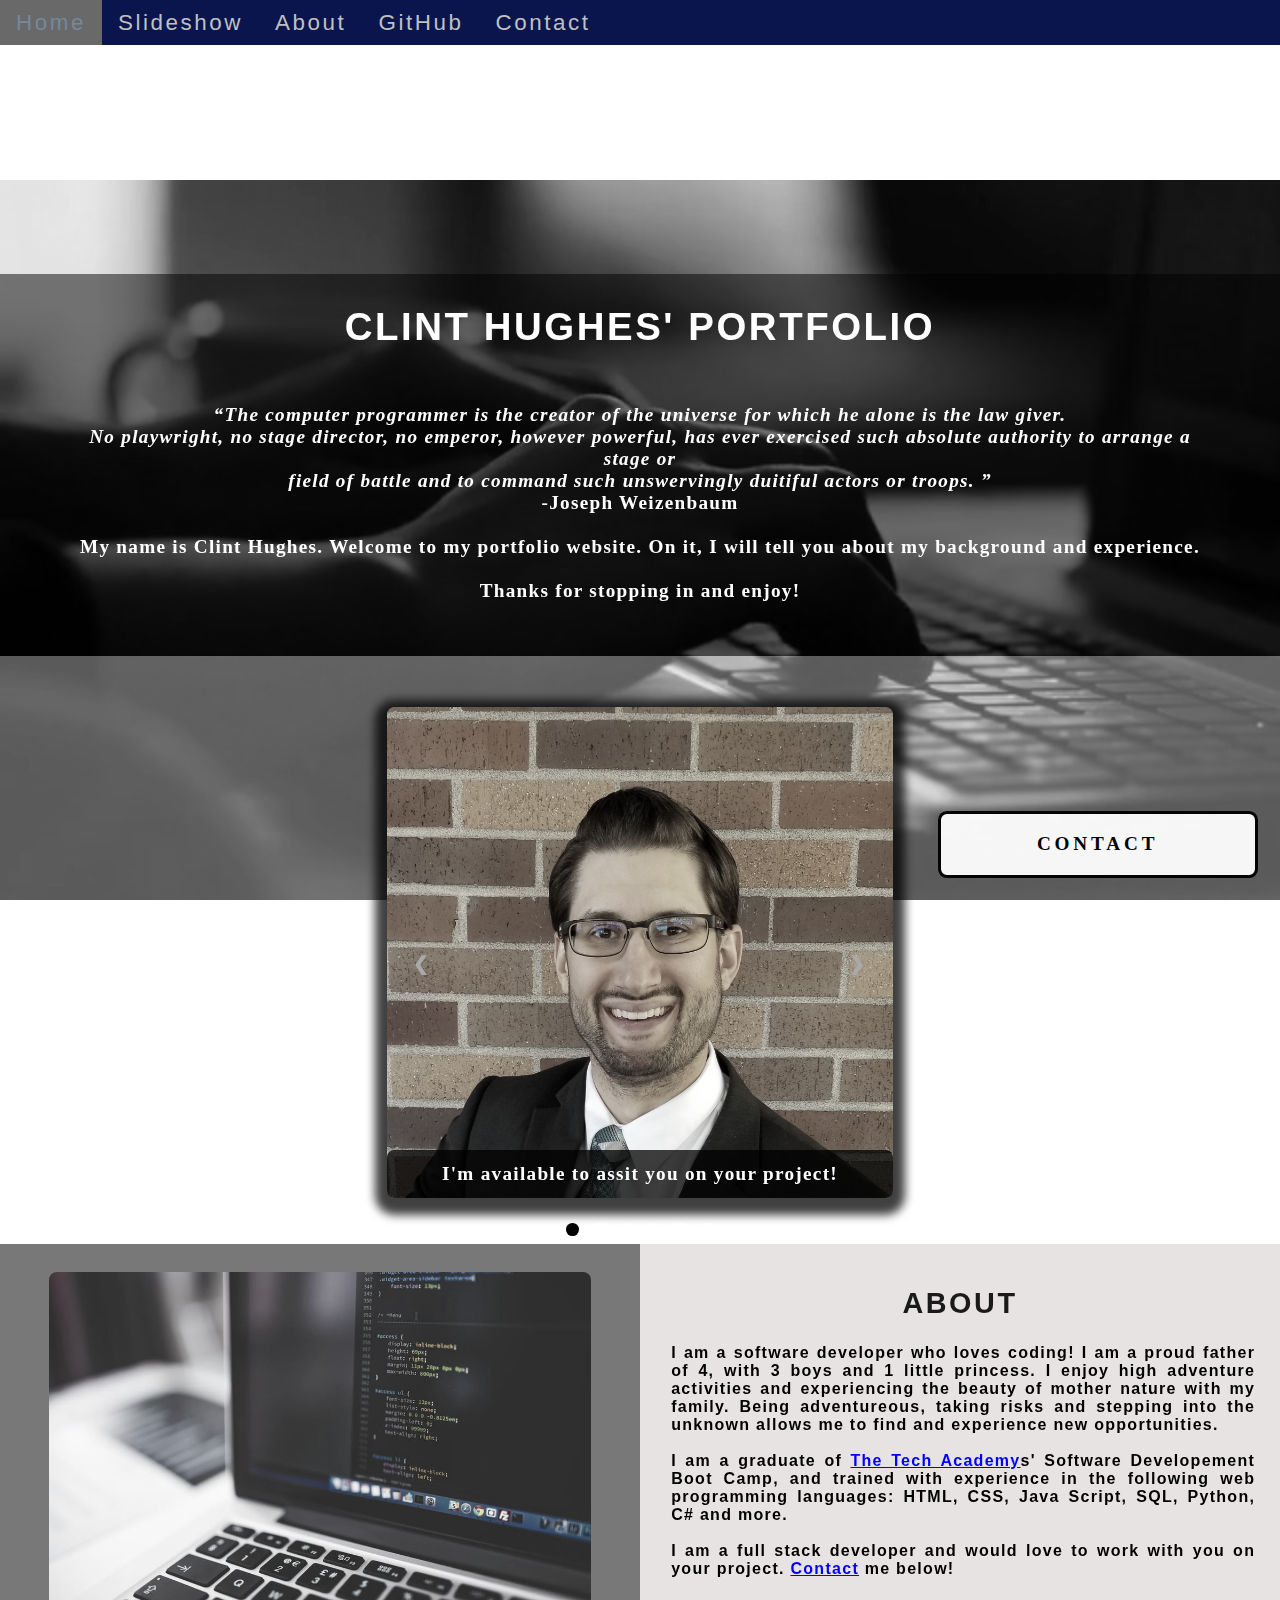
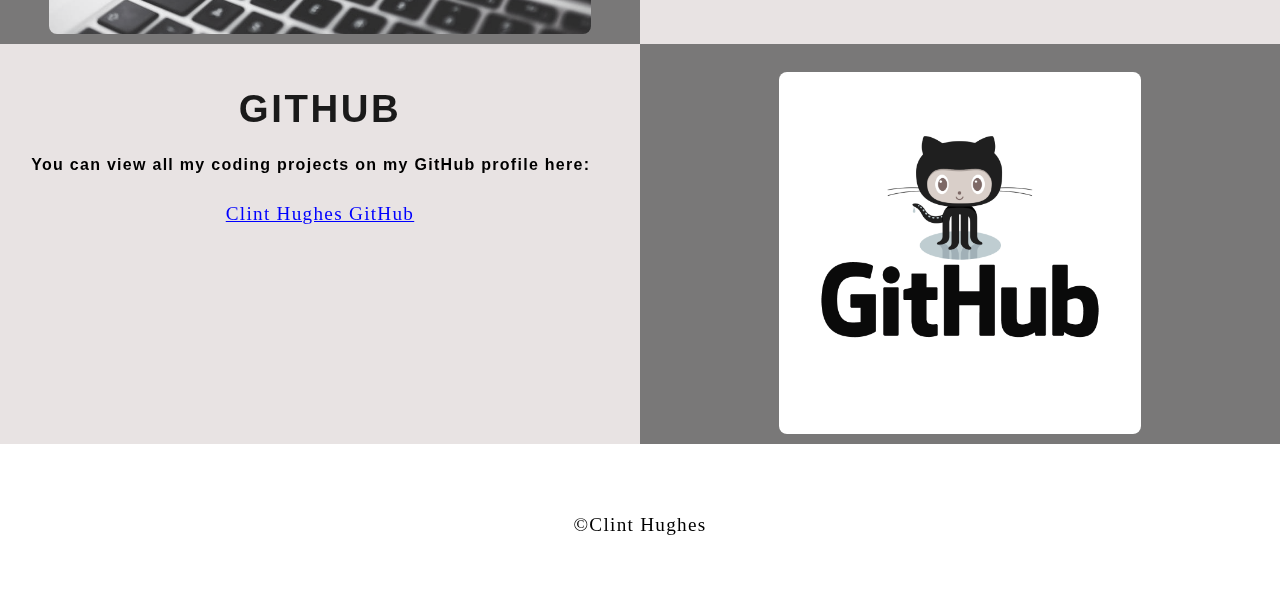
==== index.html @ 6fe8bfc9 "update website" ====
<!DOCTYPE html>
<html>

<!-- Head -->
    <head>
        <meta charset="utf-8">
        <title>Clint Hughes</title>
        <link rel="stylesheet" type="text/css" href="css/Portfolio.css">
        <script src="JS/Portfolio.js"></script>
        <script src="https://ajax.googleapis.com/ajax/libs/jquery/3.4.0/jquery.min.js"></script> <!-- We use a little bit of jQuery on this site now -->

    </head>
<!-- Body -->
<body class="Background">
<!-- Fade in effect -->
<!-- This script and function controls the fade in effect-->
<script>
document.body.className += 'fade-out';
    $(function(){
        $('body').removeClass('fade-out');
    }
);

</script>

<!-- Navbar -->
    <div class="Navbar">
        <a class="active" href="#Home">Home</a>
        <a href="#Slideshow">Slideshow</a> <!-- This is the slideshow section-->
        <a href="#About">About</a>
        <a href="#GitHub">GitHub</a>
        <a onclick="openForm()">Contact</a> <!-- This function makes it so that our openForm() runs when we click Contact on the nav bar.-->
    </div>

<div class="btn cancel" onclick="closeForm()">

<!-- Home -->
    <div id="Home">
        <br> <!-- Breaks inserted to create space between the navbar and the first heading-->
        <br>

<!-- Video -->
        <video autoplay muted loop id="Typing_Video"> <!-- Makes the video play automatically muted on a loop-->
            <source src="Videos/typing-video_2.mp4" type="video/mp4">
            Your browser doesn't support HTML5 video <!-- Display this message if video fails to load-->
        </video>
    </div>

<!-- Video text-->
    <div class="video-text">
        <h1 style="color: #fff;">Clint Hughes' Portfolio</h1>
            <p>
                <strong>
                    <center>
                        <q>The computer programmer is the creator of the universe for which he alone is the law giver.
                        <br>No playwright, no stage director, no emperor, however powerful, has ever exercised such absolute authority to arrange a stage or
                        <br>field of battle and to command such unswervingly duitiful actors or troops.
                        </q>
                        <br>-Joseph Weizenbaum<br>
                        <br>
                        My name is Clint Hughes. Welcome to my portfolio website. On it, I will tell you about my background and experience.<br>
                        <br>Thanks for stopping in and enjoy!
                    </center>
                </strong>
            </p>
    </div>

<!-- Slideshow Section -->
<div id="Slideshow">
    <div id="Slideshow_Background">
        <div id="Slideshow_Container">

            <div class="mySlides fade">
                <div class="Slide_Number">1 /6</div>
                  <img class="Slide_Show_Images" src="Images/Profile.jpg" style="width: 100%">
                    <div class="text">I'm available to assit you on your project!</div>
            </div>

            <div class="mySlides fade">
                <div class="Slide_Number">2 /6</div>
                    <img class="Slide_Show_Images" src="Images/HTML_CSS_and_JavaScript.jpeg" style="width: 100%">
                        <div class="text">I'm a full stack developer,<br> trained in:<br>HTML, CSS, JavaScript,</div>
            </div>

            <div class="mySlides fade">
                <div class="Slide_Number">3 /6</div>
                    <img class="Slide_Show_Images" src="Images/Python.png" style="width: 100%">
                      <div class="text">the popular programming language Python,</div>
            </div>

            <div class="mySlides fade">
                <div class="Slide_Number">4 /6</div>
                    <img class="Slide_Show_Images" src="Images/C_Sharp_and_Dot_NET.png" style="width: 100%">
                      <div class="text">C#, .NET Framework, ASP.NET, MVC,</div>
            </div>

            <div class="mySlides fade">
                <div class="Slide_Number">5 /6</div>
                    <img class="Slide_Show_Images" src="Images/SQL_and_Database.jpg" style="width: 100%">
                      <div class="text">back end development, database and SQL.</div>
            </div>

            <div class="mySlides fade">
                <div class="Slide_Number">6 /6</div>
                    <img class="Slide_Show_Images" src="Images/Coding_1.jpg" style="width: 100%">
                      <div class="text">
                          <a onclick="openForm()" href="Contact" style="color: #fff;">Contact me!</a>
                      </div>
            </div>

            <a class="Previous" onclick="plusSlides(-1)">&#10094;</a>
            <a class="Next" onclick="plusSlides(1)">&#10095;</a>
    
        </div>
    <br>

        <div style="text-align: center">

            <span class="dot" onclick="currentSlide(1)"></span>
            <span class="dot" onclick="currentSlide(2)"></span>
            <span class="dot" onclick="currentSlide(3)"></span>
            <span class="dot" onclick="currentSlide(4)"></span>
            <span class="dot" onclick="currentSlide(5)"></span>
            <span class="dot" onclick="currentSlide(6)"></span>

        </div>
    </div>
</div>

<!-- Included JS functions within this file to ensure it was given precedence, this function covers the slideshow-->
<script>
    var slideIndex =1;
        showSlides(slideIndex);
    function plusSlides(n) {
        showSlides(slideIndex += n);
    }
    function currentSlide(n) {
        showSlides(slideIndex = n);
    }
    function showSlides(n) {
        var i;
        var slides = document.getElementsByClassName("mySlides");
        var dots = document.getElementsByClassName("dot");
            if (n > slides.length) {slideIndex = 1}
            if (n < 1) {slideIndex = slides.length}
              for (i = 0; i < slides.length; i++) {
              slides[i].style.display = "none";
              }
              for (i = 0; i < dots.length; i++) {
               dots[i].className = dots[i].className.replace("active", "");
              }
        slides[slideIndex-1].style.display = "block";
        dots[slideIndex-1].className += " active";
    }
    
</script>

<!--About Section-->
    <div class="row" id="About">
        <div class="col-2"> <!--Left Column-->
            <img src="Images/laptop_code.jpeg" alt="laptop">
         </div>

         <div class="col-1"> <!-- Right Column-->
            <h2>About</h2>
                <p>I am a software developer who loves coding! I am a proud father of 4, with 3 boys and 1 little princess. 
                    I enjoy high adventure activities and experiencing the beauty of mother nature with my family. 
                    Being adventureous, taking risks and stepping into the unknown allows me to find and experience new opportunities.
                <br><br>I am a graduate of <a href="https://www.learncodinganywhere.com" target="_blank">The Tech Academy</a>s' Software 
                    Developement Boot Camp, and trained with experience in the following web programming languages:
                    HTML, CSS, Java Script, SQL, Python, C# and more.<br><br>I am a full stack developer and would love to work with you on your project.
                    <a href="#Contact">Contact</a> me below!
                </p>

         </div>
    </div>

<!-- GitHub Section-->
    <div class="row" id="GitHub">
        <div class="col-1"> <!-- Left Column-->
            <h1>GitHub</h1>
            <p>You can view all my coding projects on my GitHub profile here:<br>
                <center><a href="https://github.com/Clhughes4" target="_blank">Clint Hughes GitHub</a></center></p>
        </div>

        <div class="col-2"> <!-- Right Column-->
            <a href="https://github.com/Clhughes4" target="_blank"><img src="Images/GitHub.png" alt="GitHub"></a>
        </div>
    </div>
</div>
<!-- Contact Section-->
    <div id="Contact">
      <button onclick="openForm()" class="Pop_Up_Button"> CONTACT</button>
        <div class="form-popup" id="myForm">
          <form action="https://formspree.io/hughes.excelerate@gmail.com" method="POST" class="form-container"> <!-- This is a free online service from https://formspree.io/ to send the contact form to an email address - note: it will not run unless live on the internet-->
            <h1>Contact</h1>
                <label for="name"><b>Name</b></label>
                    <input type="text" placeholder="Please enter your name" name="name" required>
                <label for="phone"><b>Phone</b></label>
                    <input type="text" placeholder="Enter your phone number here" name="phone">
                <label for="email"><b>Email</b></label>
                    <input type="text" placeholder="Type your email address" name="email" required>
                <label for="message"><b>Message</b></label>
                    <input type="text" placeholder="Type your message here" name="message">
      
        <button type="submit" class="btn">SUBMIT</button>
        <button type="button" class="btn cancel" onclick="closeForm()">CLOSE</button>
                </form>
        </div>    
    </div>

<!-- Footer Section-->
    <footer>
        <p>
            <center>&copyClint Hughes</center>
        </p>
    </footer>
</body>
</html>
---- css/Portfolio.css ----
/* Affects entire document */
html {
    scroll-behavior: smooth; /* This ensures that the page scrolling is smooth when the nav bar is clicked */
}

/* Body */
body {
    margin: 0%; /* This ensueres the site diplays all the way to the edge of the browser screen */
    opacity: 1; /* This and transition affect the page loading fade in effect */
    transition: 3s opacity; /* This causes a 3 second fade in */
    letter-spacing: .2vw;
    font-family: Avant Garde, Helvetica;
    font-size: 1.5vw;
}

/* This section contributes to the fade effect for the page that occurs when the page is loaded */
body.fade-out {
    opacity: .1; /* This sets the level of the opacity at the start of the page load */
}

/* Navbar */
.Navbar {
    overflow: hidden; /* This ensures that anything which goes beyond the boundary of the navbar isn't displayed */
    background-color: rgb(10, 21, 77); /* This colors the navbar blue */
    position: fixed; /* This makes sure the navbar stays at the top of the screen when scolling */
    top: 0%; /* This makes sure there is no gap above the navbar */
    width: 100%; /* This makes the navbar spans the whole width of the page */
    z-index: 1; /* This ensures that no other elements display over the navbar */
    position: fixed;
    -webkit-animation: moveNav 5s; /* Safari 4.0 - 8.0 */
    animation: moveNav 5s;
}

/* Navbar text */
.Navbar a {
    float: left; /* This specifies text on the navbar floats or is on the left */
    display: block; /* All text will be displayed in the same line or row, instead of a new line. */
    color: #C0C0C0	; /* This is the font color of the navabr */
    padding: .75vw 1.25vw; /* Adds padding around the text in the navabr */
    text-decoration: none; /* Gits rid of the underline beneath the text */
    font-family: Arial, Helvetica, Trebuchet, Geneva; /* Specifies the font-family for the navbar */
    font-size: 1.75vw; /* Sets the size for the font of the navbar */
    text-align: center; /* This centers the next w/in its container */
    position: relative;
    -webkit-animation: movenavText 5.75s; /* Safari 4.0 - 8.0 */
    animation: movenavText 5.75s;
    letter-spacing: .2vw;
}

/* The animation effect for moving the nav bar in from above the top of the screen upon page load */
@keyframes moveNav {
    from {left: -100vw;}
    to {left: 0vw;}
  }
  
/* The animation effect for moving the nav bar in from above the top of the screen upon page load */
@keyframes movenavText {
from {top: -80vw;}
to {top: 0vw;}
}


/* This animation effect causes the overlay video text to move up from the bottom of the page upon page load */
@keyframes movevideoText {
from {top: -100vw;}
to {top: 0px;}
  }


/* Navbar hover effect */
.Navbar a:hover {
    background-color: #C0C0C0; /* This displays the color of the navbar when hovered over it */
    color: #778899; /* Reveals the color of the text when hovered over it */
    font-weight: 500; /* Makes the text bolder when hovered over */
    cursor: pointer;
    -webkit-transition-duration: 1s; 
    transition-duration: 1s;
}

/* Navbar Home button */
.Navbar a.active {  /* The active selector stays a link */
    background-color: #696969; /* Selects the color of the home button on the navbar */
}

/* This causes the video to zoom out from a zoomed in position upon page load */
@keyframes zoominoutsinglefeatured {
    0% {
        transform: scale(1.5,1.5);
    }
    100% {
        transform: scale(1,1);
    }
}


/* Video */
#Typing_Video {
    position: fixed; /* Fixes the video on the page */
    right: 0; /* This ensures there's no space between the edge of the video and the edge of the page */
    bottom: 0; /* This ensures there's no space between the edge of the video and the edge of the page */
    min-width: 100%; /* Ensures the video displays across the whole screen */
    z-index: -1;
    -webkit-filter: grayscale(100%);
    -moz-filter: grayscale(100%);
    -ms-filter: grayscale(100%);
    -o-filter: grayscale(100%);
    filter: grayscale(100%);
    animation: zoominoutsinglefeatured 7s;

 
}

/* Text over the video */
.video-text {
    background: rgba(0, 0, 0, 0.5); /* This provides a semi-transparent background for the text to sit over */
    color: #fff;
    width: 100%;
    padding: .1vh; /* This adds padding around the text so the background goes slightly beyond the text */
    padding-bottom: 1vh;
    margin-top: 18%;
    position: relative;
    -webkit-animation: moveNav 4s; /* Safari 4.0 - 8.0 */
    animation: movevideoText 4s;
}

/* Slideshow Styling */
#Slideshow_Background {
    background:rgba(255,255,255, 0.35); /* This creates a slightly transparent white background that's placed over the video */
    }

.mySlides {
    display: none;
}

@-webkit-keyframes fade {
    from {opacity: .4} 
    to {opacity: 1}
}

@keyframes fade {
    from {opacity: .4} 
    to {opacity: 1}
}
  
/* Slideshow section / container */
#Slideshow_Container {
width: 39.5vw;
height: auto;
padding-top: 4%;
position: relative;
margin: auto;

}

/* Images contained within slideshow */
.Slide_Show_Images {
vertical-align: middle;
height: auto;
box-shadow: 0px 5px 10px 12px rgba(0, 0, 0, .75);
width: auto;
}

/* Next and previous buttons */
.Previous, .Next {
cursor: pointer;
position: absolute;
top: 50%;
width: auto;
padding: 2vw;
margin-top: -0vw;
color: darkgray;
font-weight: bold;
font-size: 1.5vw;
border-radius: 0 3px 3px 0;
user-select: none;
transition: 0.6s ease;
}

/* Positioning the right-hand next button */
.Next {
right: 0;
border-radius: 3px 0 0 3px;
}

/* Hover effect on slide show buttons */
.Previous:hover, .Next:hover {
background-color: rgba(0,0,0,0.8);
color: white;
}

/* Slideshow text */
.text {
color: white;
padding: 1vw;
position: absolute;
bottom: 0;
width: 100%;
text-align: center;
font-family: Perpetua, Rockwell Extra Bold;
letter-spacing: .1vw; 
font-size: 1.5vw;
background-color: rgba(0,0,0,0.75);
font-weight: bold;
border-radius: 7px 7px 7px 7px;
}

/* Number text (1/6, 2/6, etc.) -this is set to display none, which means these are hidden */
.Slide_Number {
color: white;
position: absolute;
top: 0;
font-family: Perpetua, Rockwell Extra Bold;
letter-spacing: .1vw; 
font-size: 1.5vw;
font-weight: bold;
display: none;
}

/* The dots under the slideshow */
.dot {
cursor: pointer;
height: 1vw;
width: 1vw;
margin: .25vw;
background-color: white;
border-radius: 50%;
display: inline-block;
transition: background-color 0.6s ease;
position: relative;
z-index: 1;
}

/* Hover effect for slideshow dots */ 
.active, .dot:hover {
background-color: black;
}

/* Fading animation for slideshow */
.fade {
-webkit-animation-name: fade;
-webkit-animation-duration: 1.5s;
animation-name: fade;
animation-duration: 1.5s;  
}


/*Table -- this section covers the styling of the columns and rows in the table */
* { /* This asterisk is a universal selector that applies this effect to all ellements on the page */
    box-sizing: border-box; /* Creates a box with a border within which most of the text will be placed */
}

.col-1 {
    float: left;
    width: 50%; /* This ensures the column only takes up half the page */
    padding: 12px;
    padding-top: 1%; /* Ensures there is no space between the top of the columns and the headings */
    height: 400px; /* This sets the height of the coulumn at 400 pixels, if the text is changed within the column, the height will need to be adjusted accordingly */
    background-color: #e2dcdccb;
}

.col-2 {
    overflow: hidden;
    float: left;
	width: 50%;
	padding: 10px;
	padding-top: 2.2%;
	height: 400px;
    background-color: #797878;
}

.row:after { /* This inserts something after the content of selected elements */
	content: ""; /* By leaving this blank, we are allowing the footer (covered lower down) to be displayed - removing it makes the footer overwrite a column */
	display: table; /* The display property specifies the type of display behavior; the table value tells the browser to treat the element as a table */
	clear: both; /* This clears any other elements from floating on the left or the right of an element */
}

/* Heading 1 elements */
h1 {
	text-transform: uppercase; /* We are capitalizing our headings */
	font-family: Verdana, Geneva, Tahoma, sans-serif; 
	text-align: center;
	margin-top: 30px; /* We are adding a small margin above the headings */
	color: #1a1a1a;
}

h2 {
    text-transform: uppercase;
    font-family: Verdana, Geneva, Tahoma, sans-serif;
    text-align: center;
    margin-top: 30px;
    color: #1a1a1a;
}

/* Paragraph elements */
p {
	font-family: 'Trebuchet MS', 'Lucida Sans Unicode', 'Lucida Grande', 'Lucida Sans', Arial, sans-serifs;
	text-align: justify;
    letter-spacing: .1vw; /* This expands the text slightly */
    font-size: 1.25vw;
	padding-left: 1.5vw;
    padding-right: 1vw;
    padding-bottom: 1vw;
    font-weight: bold;
}

/* Center align elements - this embraces all centered text */
center {
	font-family: Perpetua, Rockwell Extra Bold;
	text-align: center;
	letter-spacing: .1vw;
	font-size: 1.5vw;
	padding-left: 5vw;
	padding-right: 5vw;
}

/* Anchor elements */
a {
	color: blue; /* We are ensuring all links are blue */
}

/* Quotation elements */
q {
	font-style: italic;
	font-weight: bold;
}

/* Image elements */
img {
	filter: grayscale(75%); /* This rids our pictures of 75% of their color */
    border-radius: 8px; /* This causes our images to have slightly rounded edges */
    max-width: 100%; 
    height: 100%; 
    margin: auto auto auto auto;
	display: block;	/* By specifying block display we can ensure our images are able to be centered */
}

/* Center align element hover effect */
center:hover {
	transition: transform 2s;
	transform: scale(1.1);
}

/* Paragraph element hover effect */
p:hover {
	color: #00004d;	
    transition: transform 1s;
	transform: scale(1.01);
}

/* Heading 1 element hover effect */
h1:hover {
	color: black;
	font-weight: normal; /* Makes the text no longer bold when hovered over */ 
}

/* Image element hover effects */
img:hover {
	filter: grayscale(5%);  /* Brings back most of the image's color when hovered over */
    transition: transform 1s;
	transform: scale(1.1);
}

/* Contact form styling */

/* Makes contact form button slide in from right on page load */
@keyframes movePopup {
from {right: -30vw;}
to {bottom: 1.75vw;}
}

/* Button used to open the contact form - fixed at the bottom of the page */
.Pop_Up_Button {
bottom: 1.75vw;
right: 1.75vw;
width: 25vw;  
background-color: white;
color: black;
border: solid;
cursor: pointer;
position: fixed;
-webkit-animation: movePopup 5s;
animation: movePopup 5s;
}

/* The popup form - hidden by default */
.form-popup {
border: 3px solid #f0f1f0;
z-index: 8;
display: none;
position: fixed;
bottom: 6px;
right: 6px;
}

/* Form styling */
.form-container {
max-width: 49vw;
padding: 9px;
background-color: white;
}

/* Input fields */
.form-container input[type=text], .form-container input[type=password] {
width: 100%;
padding: .93vw;
margin: .6vw 0 .6vw 0;
border: none;
background: Gainsboro;
font-family: Helvetica, Avant Garde;
font-size: 1vw; 
}

/* Submit button */
.form-container .btn {
background-color: white;
color: rgb(10, 21, 77);
border-color: black;
margin-bottom:1vh;
}

/* Close button */
.form-container .cancel {
background-color: black;
color: white;
border-color: gray;
}

/* Button styling */
button {
font-family: "Trebuchet MS", Optima; 
letter-spacing: .3vw; 
font-size: 1.5vw;
font-weight: bold;
padding: 1.5vw 1.5vw;
border-style: solid;
border-radius: .7vw;
cursor: pointer;
width: 100%;
height: auto;
}

#Contact button {
    opacity: .95;
}

/* Hover effect for buttons */
button:hover, .form-container .btn:hover{
color: white;
background-color: rgb(10, 21, 77);
-webkit-transition-duration: 1s; 
transition-duration: 1s;
border-style: solid;
border-color: silver;
}

.form-container .cancel:hover{
color: white;
background-color: darkred;
-webkit-transition-duration: 1s; 
transition-duration: 1s;
border-style: solid;
border-color: black;
}	

/* Footer element */
footer {
	padding: 2%;
	background-color:white;
}
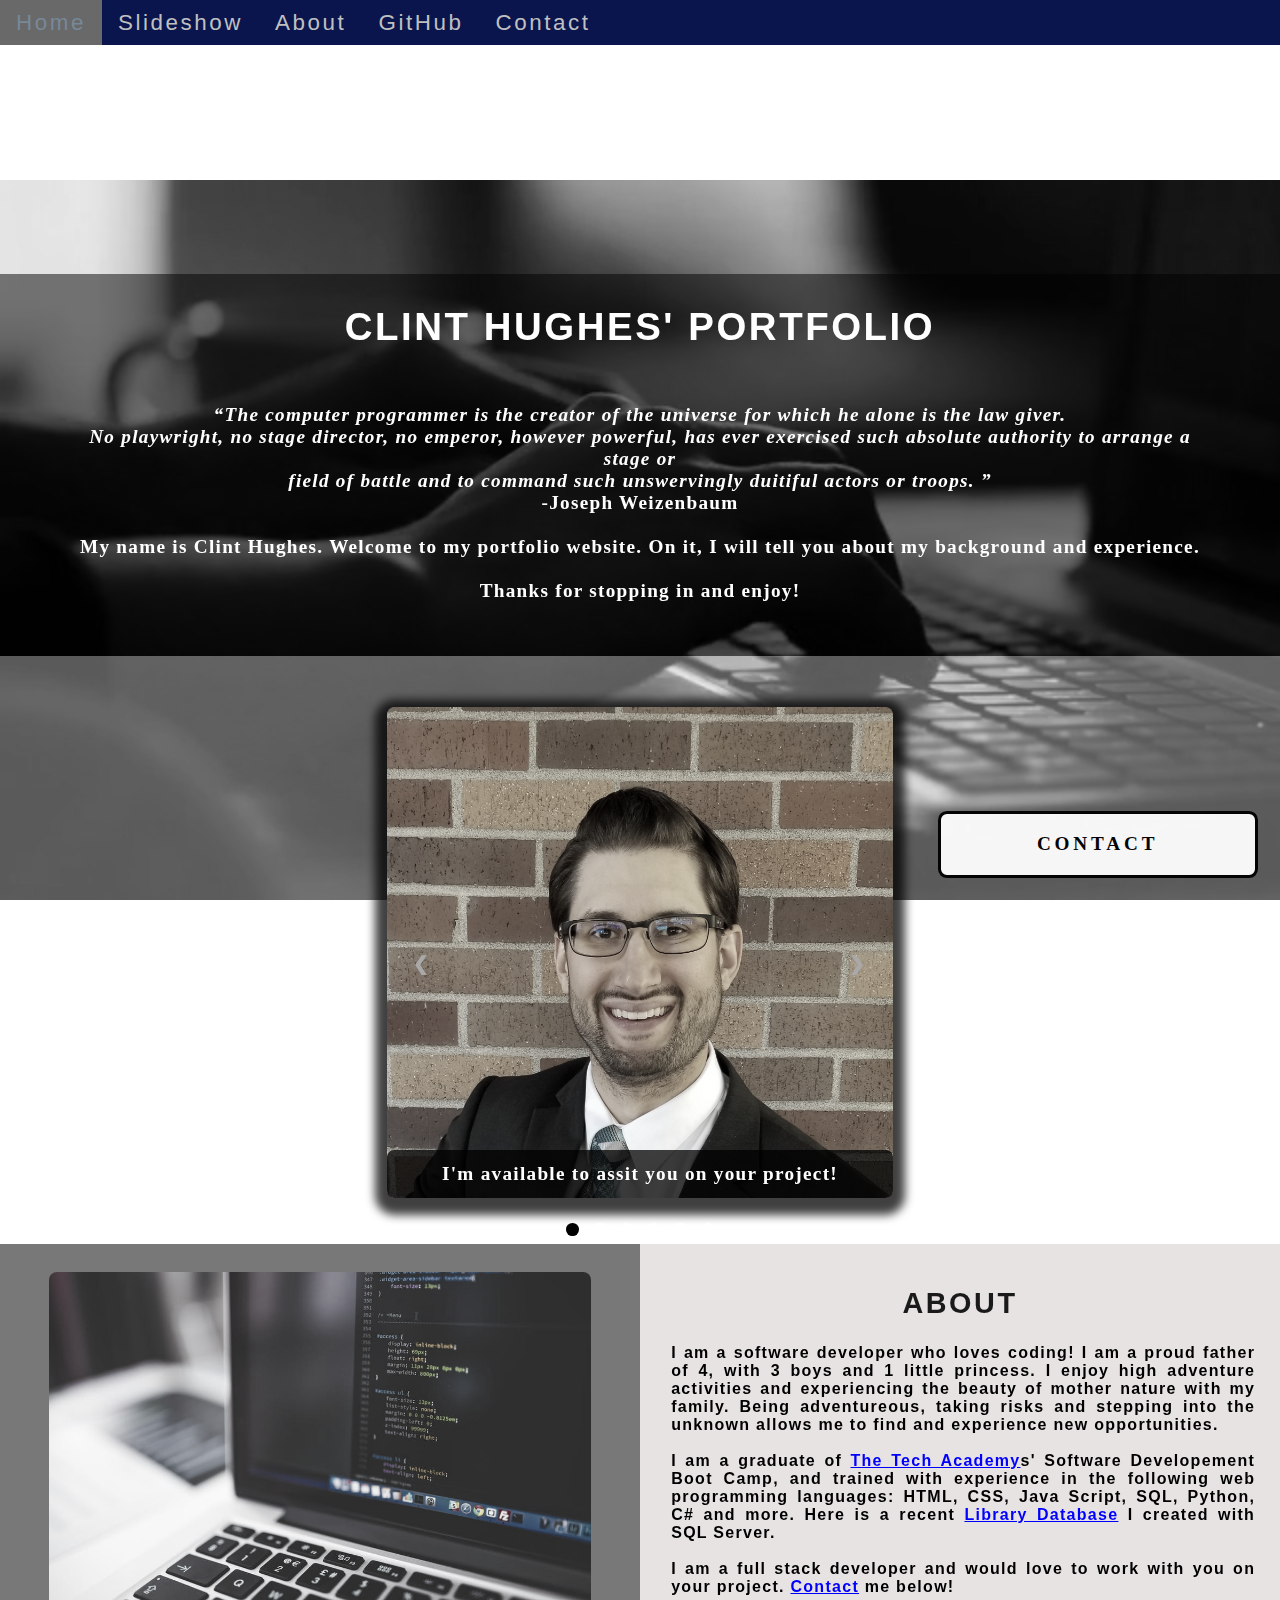
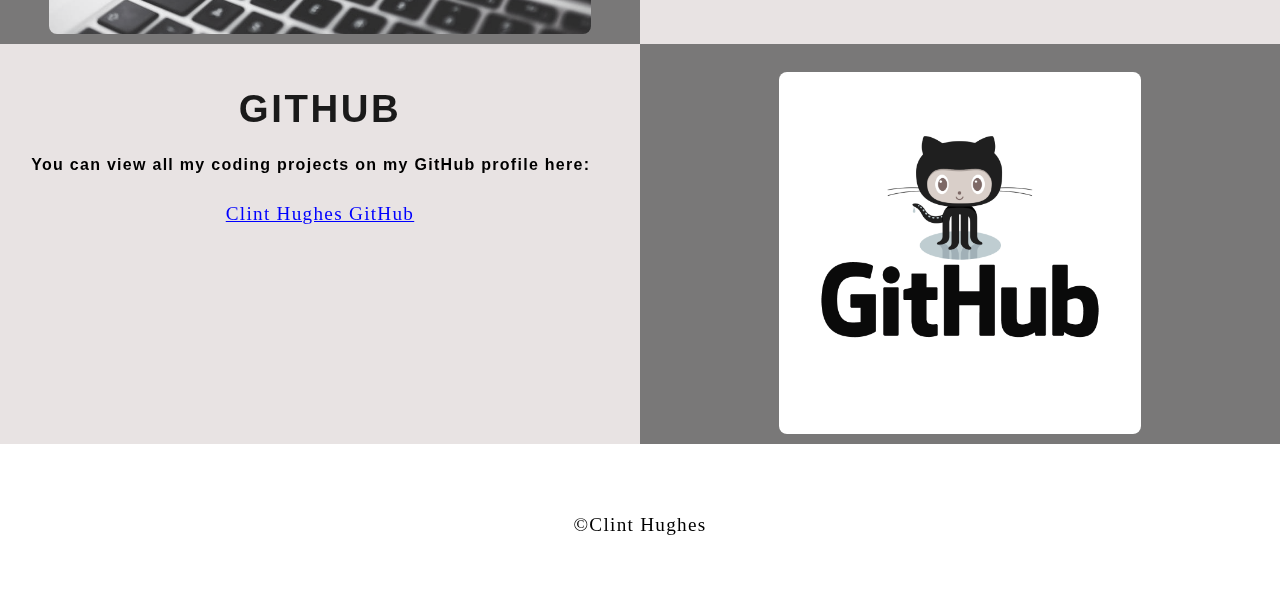
==== commit 189e5124: "add link to Library Database on GitHub" ====
--- a/index.html
+++ b/index.html
@@ -168,7 +168,8 @@
                     Being adventureous, taking risks and stepping into the unknown allows me to find and experience new opportunities.
                 <br><br>I am a graduate of <a href="https://www.learncodinganywhere.com" target="_blank">The Tech Academy</a>s' Software 
                     Developement Boot Camp, and trained with experience in the following web programming languages:
-                    HTML, CSS, Java Script, SQL, Python, C# and more.<br><br>I am a full stack developer and would love to work with you on your project.
+                    HTML, CSS, Java Script, SQL, Python, C# and more. Here is a recent <a href="https://github.com/Clhughes4/SQL-CodingPojects/blob/master/LibraryDB.sql" target="_blank">
+                    Library Database</a> I created with SQL Server.<br><br>I am a full stack developer and would love to work with you on your project.
                     <a href="#Contact">Contact</a> me below!
                 </p>
 
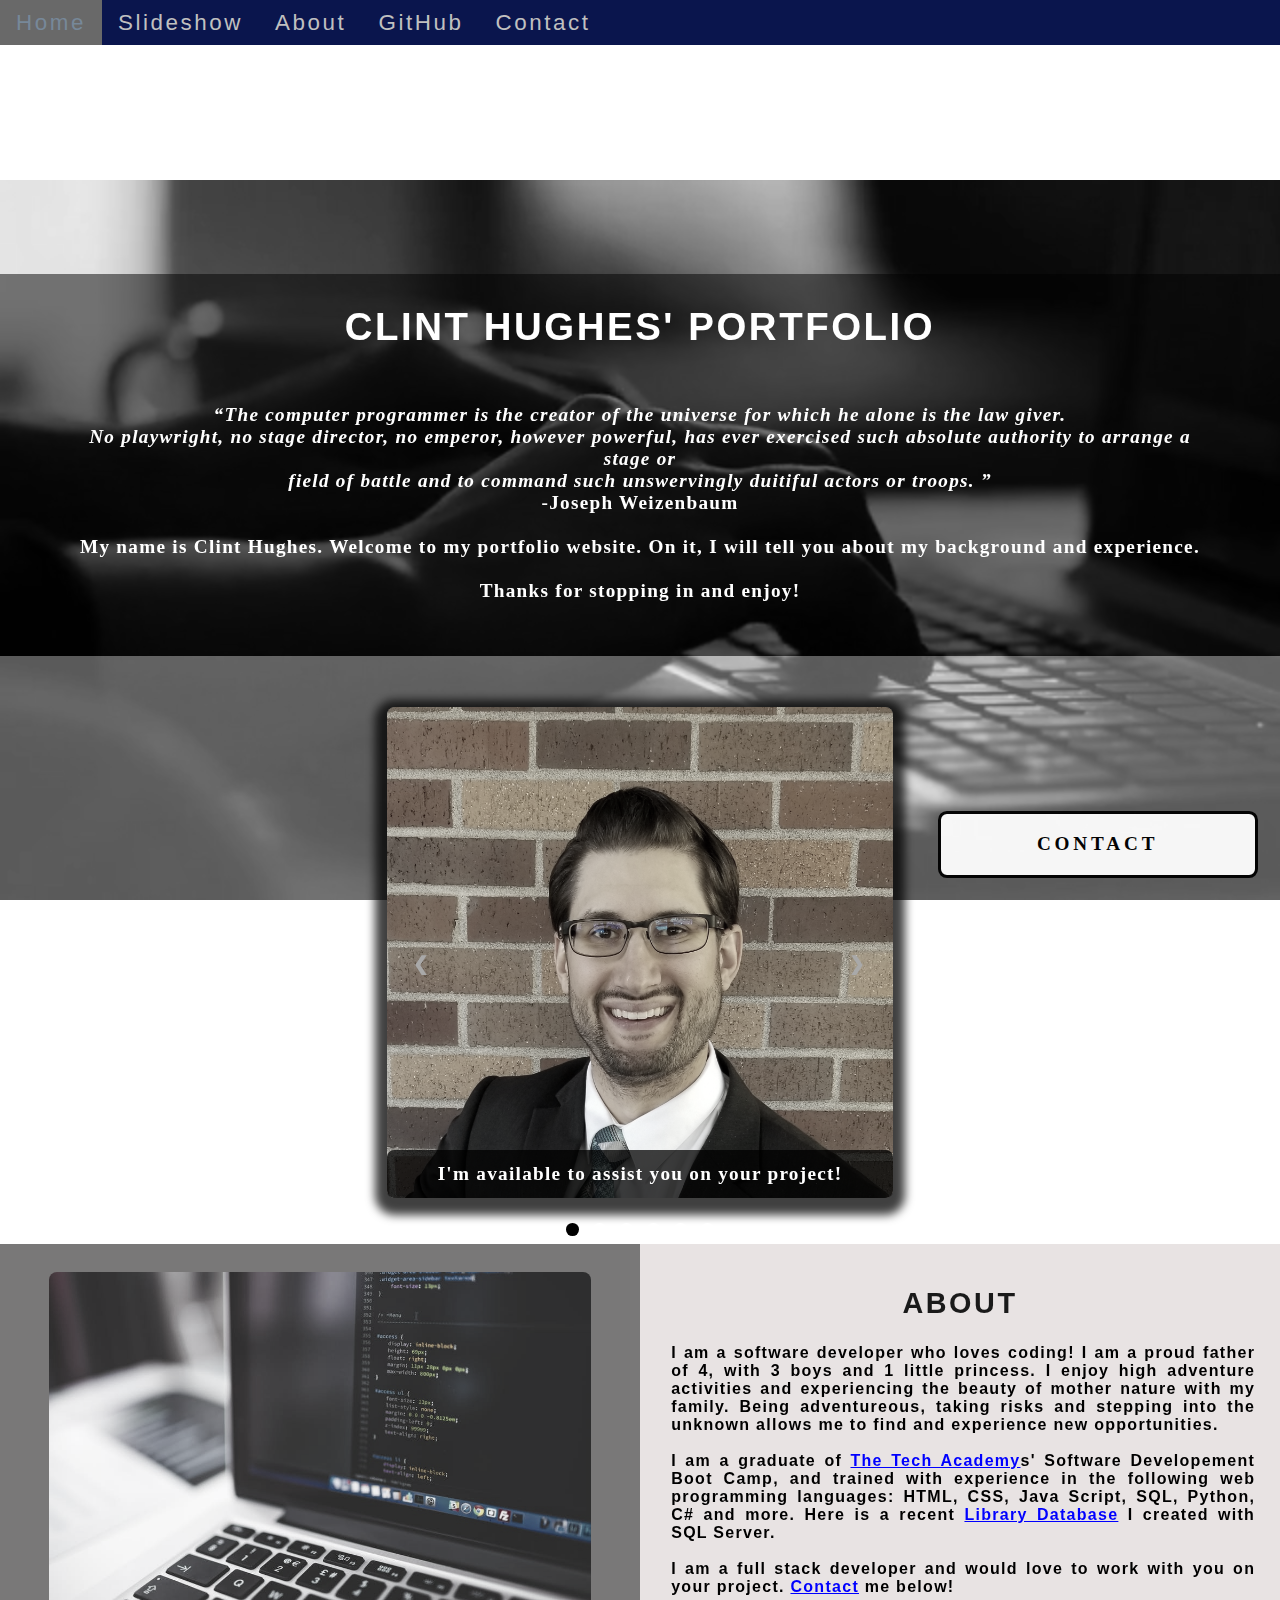
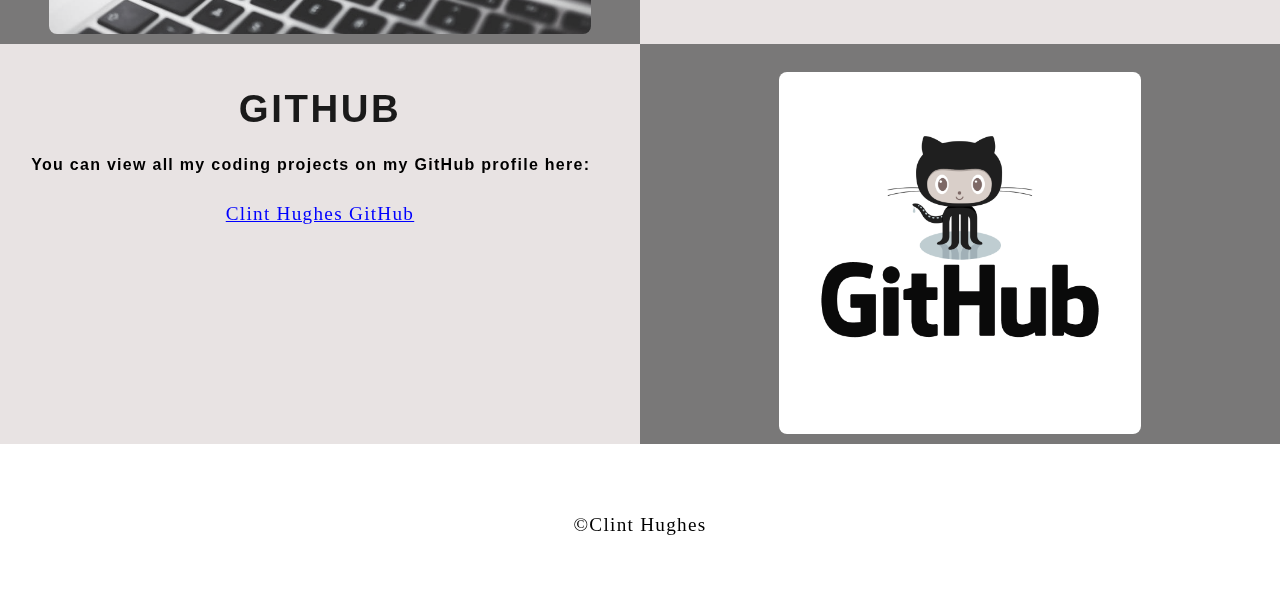
==== commit 8aa8e5ab: "correct typo" ====
--- a/index.html
+++ b/index.html
@@ -73,7 +73,7 @@
             <div class="mySlides fade">
                 <div class="Slide_Number">1 /6</div>
                   <img class="Slide_Show_Images" src="Images/Profile.jpg" style="width: 100%">
-                    <div class="text">I'm available to assit you on your project!</div>
+                    <div class="text">I'm available to assist you on your project!</div>
             </div>
 
             <div class="mySlides fade">
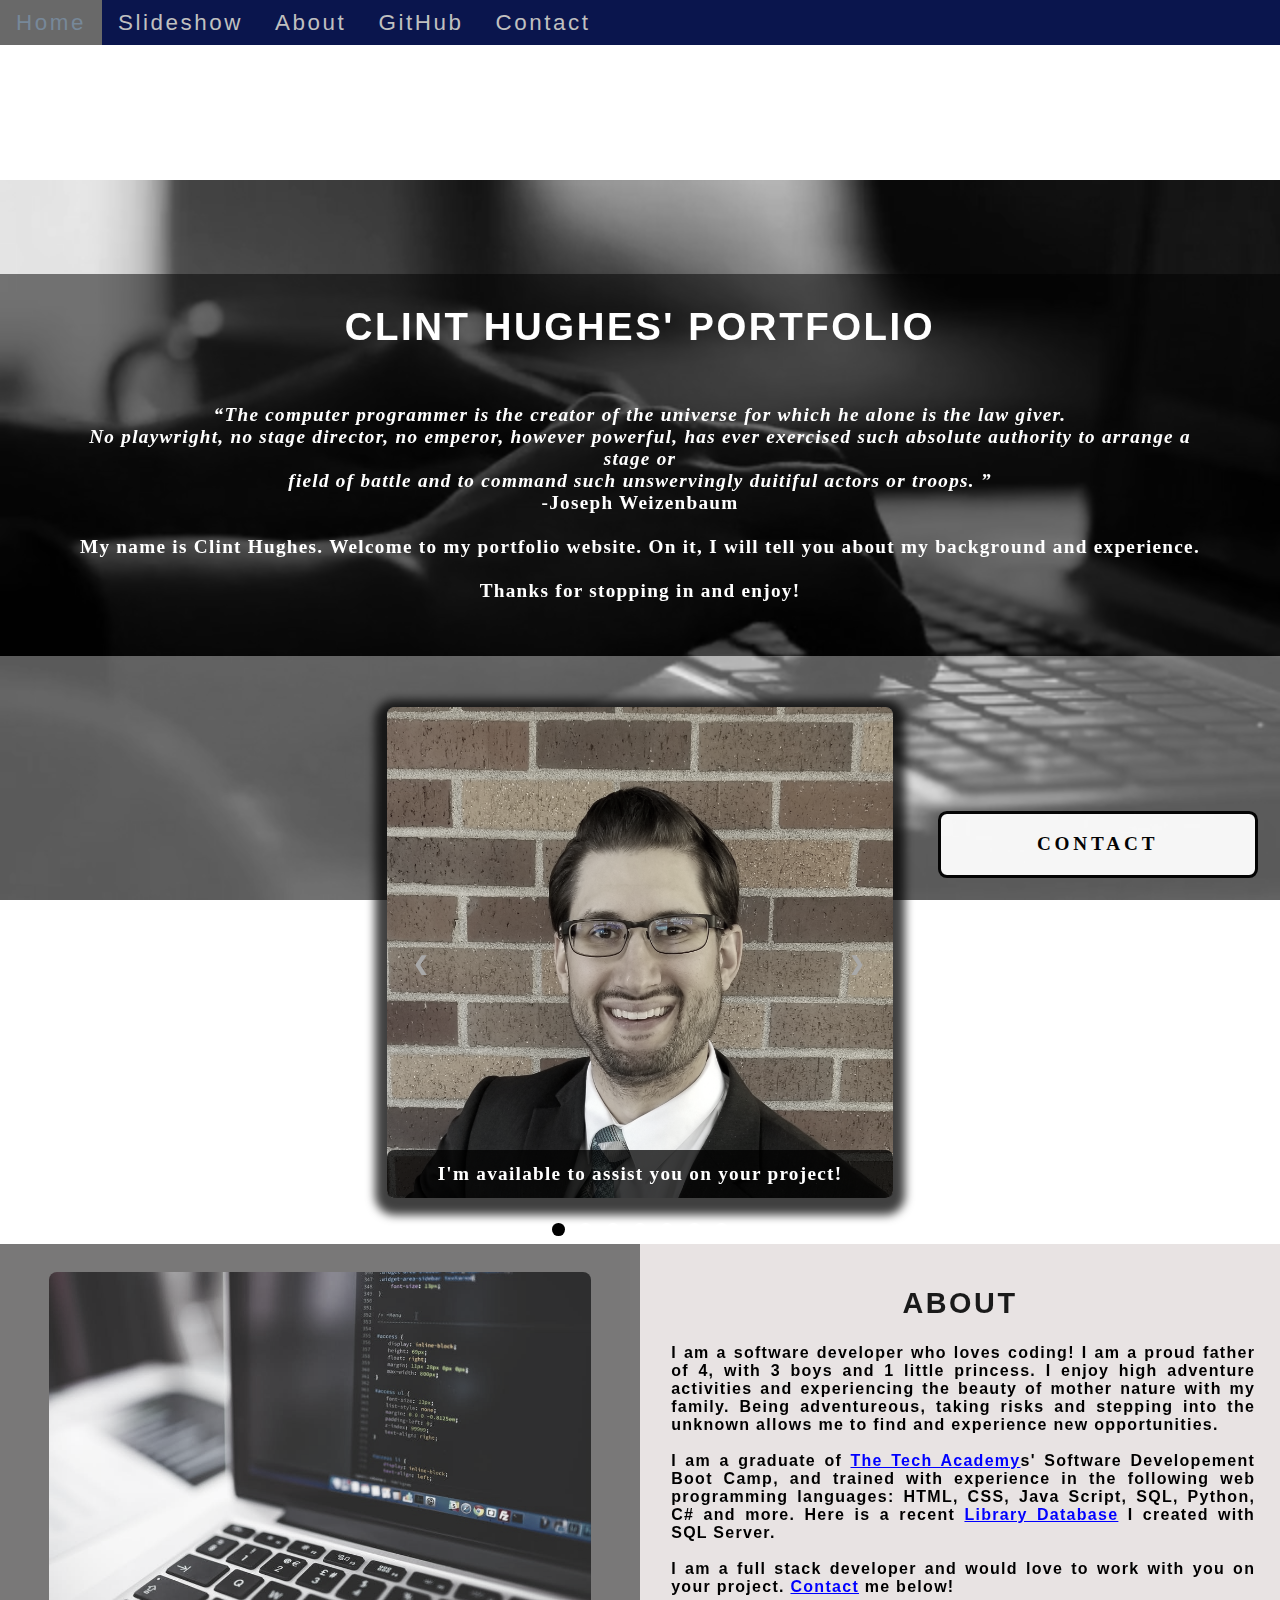
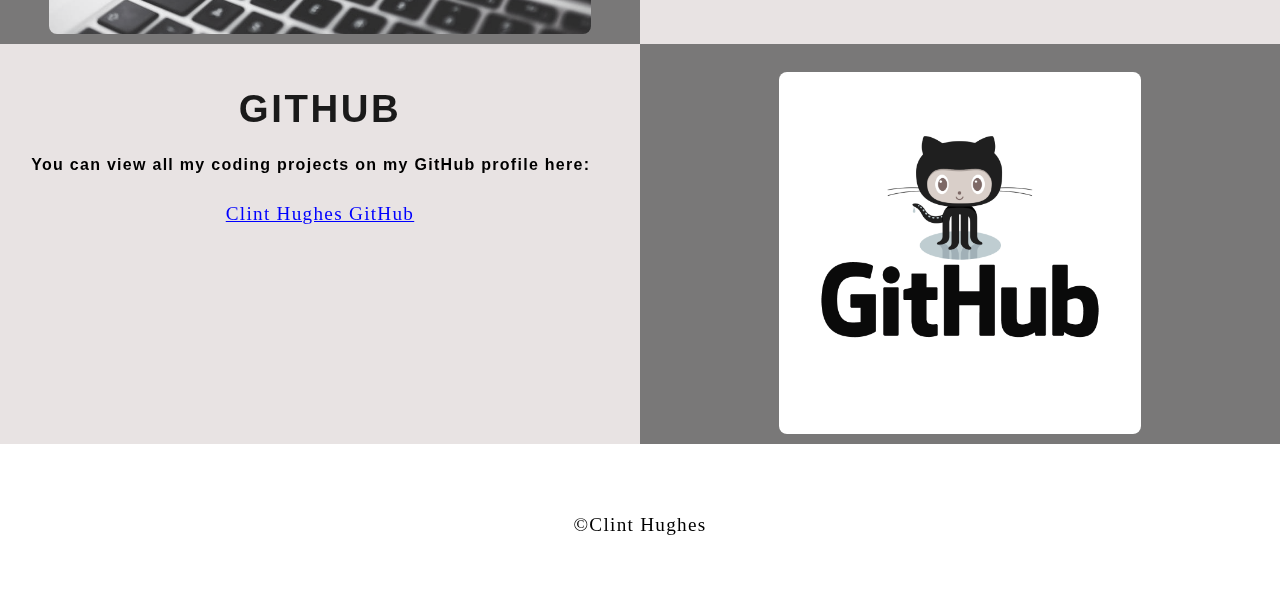
==== commit 73cd474d: "update portfolio website" ====
--- a/index.html
+++ b/index.html
@@ -71,37 +71,44 @@
         <div id="Slideshow_Container">
 
             <div class="mySlides fade">
-                <div class="Slide_Number">1 /6</div>
+                <div class="Slide_Number">1 /7</div>
                   <img class="Slide_Show_Images" src="Images/Profile.jpg" style="width: 100%">
                     <div class="text">I'm available to assist you on your project!</div>
             </div>
 
             <div class="mySlides fade">
-                <div class="Slide_Number">2 /6</div>
+                <div class="Slide_Number">2 /7</div>
                     <img class="Slide_Show_Images" src="Images/HTML_CSS_and_JavaScript.jpeg" style="width: 100%">
                         <div class="text">I'm a full stack developer,<br> trained in:<br>HTML, CSS, JavaScript,</div>
             </div>
 
             <div class="mySlides fade">
-                <div class="Slide_Number">3 /6</div>
+                <div class="Slide_Number">3 /7</div>
                     <img class="Slide_Show_Images" src="Images/Python.png" style="width: 100%">
                       <div class="text">the popular programming language Python,</div>
             </div>
 
             <div class="mySlides fade">
-                <div class="Slide_Number">4 /6</div>
+                <div class="Slide_Number">4 /7</div>
+                    <img class="Slide_Show_Images" src="Images/hotel_img.jpg" style="width: 100%">
+                      <div class="text">Python Hotel Database Project created with Django.<br>Check out my GitHub to see more!</div>
+            </div>
+
+            <div class="mySlides fade">
+                <div class="Slide_Number">5 /7</div>
                     <img class="Slide_Show_Images" src="Images/C_Sharp_and_Dot_NET.png" style="width: 100%">
                       <div class="text">C#, .NET Framework, ASP.NET, MVC,</div>
             </div>
 
             <div class="mySlides fade">
-                <div class="Slide_Number">5 /6</div>
+                <div class="Slide_Number">6 /7</div>
                     <img class="Slide_Show_Images" src="Images/SQL_and_Database.jpg" style="width: 100%">
                       <div class="text">back end development, database and SQL.</div>
             </div>
 
-            <div class="mySlides fade">
-                <div class="Slide_Number">6 /6</div>
+
+            <div class="mySlides fade">
+                <div class="Slide_Number">7 /7</div>
                     <img class="Slide_Show_Images" src="Images/Coding_1.jpg" style="width: 100%">
                       <div class="text">
                           <a onclick="openForm()" href="Contact" style="color: #fff;">Contact me!</a>
@@ -122,6 +129,7 @@
             <span class="dot" onclick="currentSlide(4)"></span>
             <span class="dot" onclick="currentSlide(5)"></span>
             <span class="dot" onclick="currentSlide(6)"></span>
+            <span class="dot" onclick="currentSlide(7)"></span>
 
         </div>
     </div>
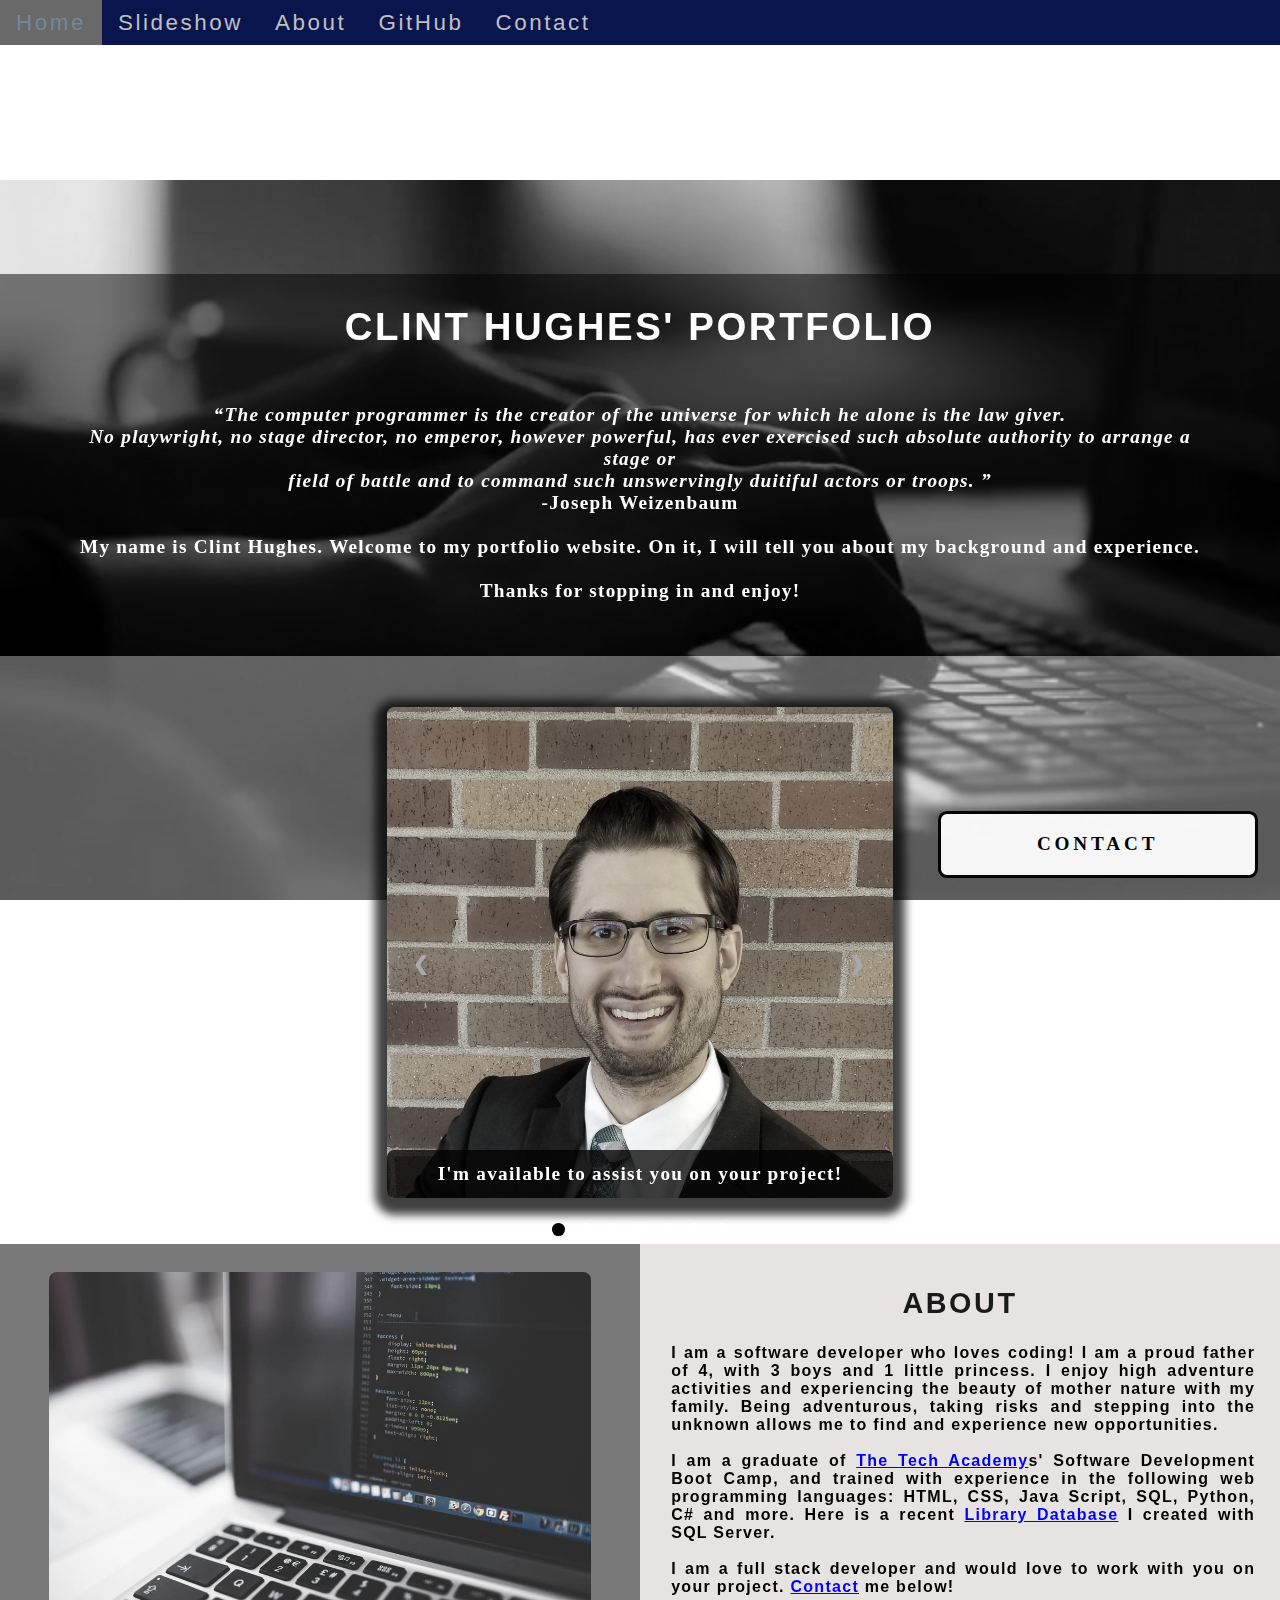
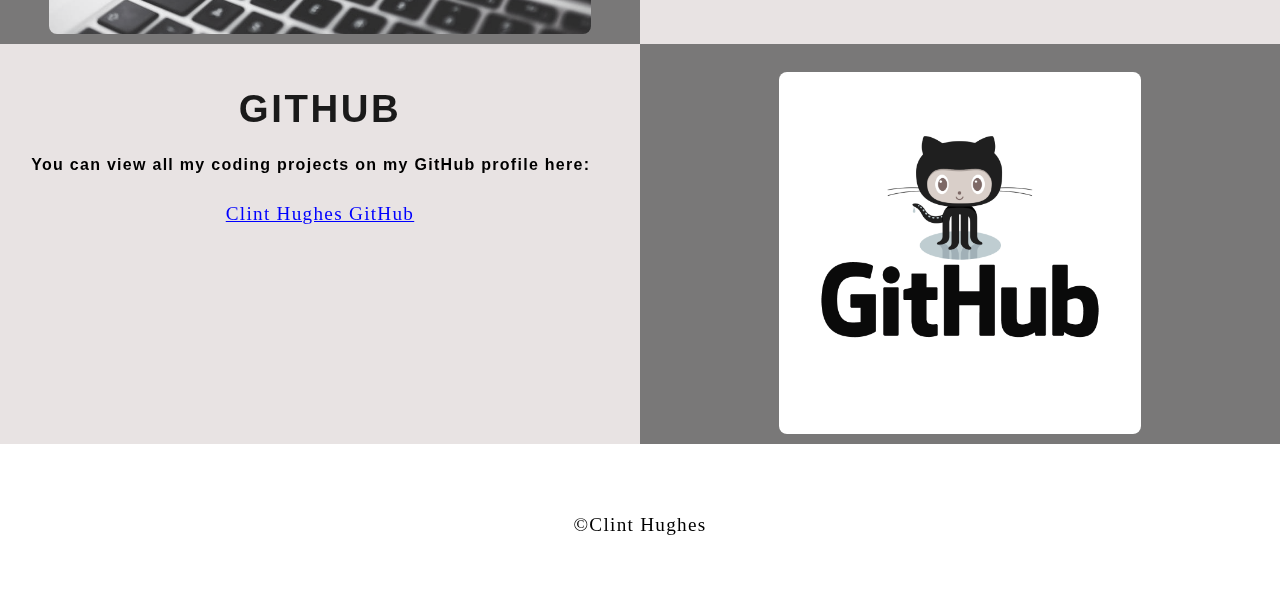
==== commit d50a82ec: "Updated Website" ====
--- a/index.html
+++ b/index.html
@@ -1,4 +1,4 @@
-<!DOCTYPE html>
+﻿<!DOCTYPE html>
 <html>
 
 <!-- Head -->
@@ -72,52 +72,51 @@
 
             <div class="mySlides fade">
                 <div class="Slide_Number">1 /7</div>
-                  <img class="Slide_Show_Images" src="Images/Profile.jpg" style="width: 100%">
-                    <div class="text">I'm available to assist you on your project!</div>
+                <img class="Slide_Show_Images" src="Images/Profile.jpg" style="width: 100%">
+                <div class="text">I'm available to assist you on your project!</div>
             </div>
 
             <div class="mySlides fade">
                 <div class="Slide_Number">2 /7</div>
-                    <img class="Slide_Show_Images" src="Images/HTML_CSS_and_JavaScript.jpeg" style="width: 100%">
-                        <div class="text">I'm a full stack developer,<br> trained in:<br>HTML, CSS, JavaScript,</div>
+                <img class="Slide_Show_Images" src="Images/HTML_CSS_and_JavaScript.jpeg" style="width: 100%">
+                <div class="text">I'm a full stack developer,<br> trained in:<br>HTML, CSS, JavaScript,</div>
             </div>
 
             <div class="mySlides fade">
                 <div class="Slide_Number">3 /7</div>
-                    <img class="Slide_Show_Images" src="Images/Python.png" style="width: 100%">
-                      <div class="text">the popular programming language Python,</div>
+                <img class="Slide_Show_Images" src="Images/Python.png" style="width: 100%">
+                <div class="text">the popular programming language Python,</div>
             </div>
 
             <div class="mySlides fade">
                 <div class="Slide_Number">4 /7</div>
-                    <img class="Slide_Show_Images" src="Images/hotel_img.jpg" style="width: 100%">
-                      <div class="text">Python Hotel Database Project created with Django.<br>Check out my GitHub to see more!</div>
+                <img class="Slide_Show_Images" src="Images/hotel_img.jpg" style="width: 100%">
+                <div class="text">Python Hotel Database Project created with Django.<br>Check out my GitHub to see more!</div>
             </div>
 
             <div class="mySlides fade">
                 <div class="Slide_Number">5 /7</div>
-                    <img class="Slide_Show_Images" src="Images/C_Sharp_and_Dot_NET.png" style="width: 100%">
-                      <div class="text">C#, .NET Framework, ASP.NET, MVC,</div>
+                <img class="Slide_Show_Images" src="Images/SQL_and_Database.jpg" style="width: 100%">
+                <div class="text">back end development, database and SQL.</div>
             </div>
 
             <div class="mySlides fade">
                 <div class="Slide_Number">6 /7</div>
-                    <img class="Slide_Show_Images" src="Images/SQL_and_Database.jpg" style="width: 100%">
-                      <div class="text">back end development, database and SQL.</div>
-            </div>
-
+                <img class="Slide_Show_Images" src="Images/C_Sharp_and_Dot_NET.png" style="width: 100%">
+                <div class="text">C#, .NET Framework, ASP.NET, MVC, and Entity Framework.</div>
+            </div>
 
             <div class="mySlides fade">
                 <div class="Slide_Number">7 /7</div>
-                    <img class="Slide_Show_Images" src="Images/Coding_1.jpg" style="width: 100%">
-                      <div class="text">
-                          <a onclick="openForm()" href="Contact" style="color: #fff;">Contact me!</a>
-                      </div>
+                <img class="Slide_Show_Images" src="Images/Coding_1.jpg" style="width: 100%">
+                <div class="text">
+                    <a onclick="openForm()" href="Contact" style="color: #fff;">Contact me!</a>
+                </div>
             </div>
 
             <a class="Previous" onclick="plusSlides(-1)">&#10094;</a>
             <a class="Next" onclick="plusSlides(1)">&#10095;</a>
-    
+
         </div>
     <br>
 
@@ -173,9 +172,9 @@
             <h2>About</h2>
                 <p>I am a software developer who loves coding! I am a proud father of 4, with 3 boys and 1 little princess. 
                     I enjoy high adventure activities and experiencing the beauty of mother nature with my family. 
-                    Being adventureous, taking risks and stepping into the unknown allows me to find and experience new opportunities.
+                    Being adventurous, taking risks and stepping into the unknown allows me to find and experience new opportunities.
                 <br><br>I am a graduate of <a href="https://www.learncodinganywhere.com" target="_blank">The Tech Academy</a>s' Software 
-                    Developement Boot Camp, and trained with experience in the following web programming languages:
+                    Development Boot Camp, and trained with experience in the following web programming languages:
                     HTML, CSS, Java Script, SQL, Python, C# and more. Here is a recent <a href="https://github.com/Clhughes4/SQL-CodingPojects/blob/master/LibraryDB.sql" target="_blank">
                     Library Database</a> I created with SQL Server.<br><br>I am a full stack developer and would love to work with you on your project.
                     <a href="#Contact">Contact</a> me below!
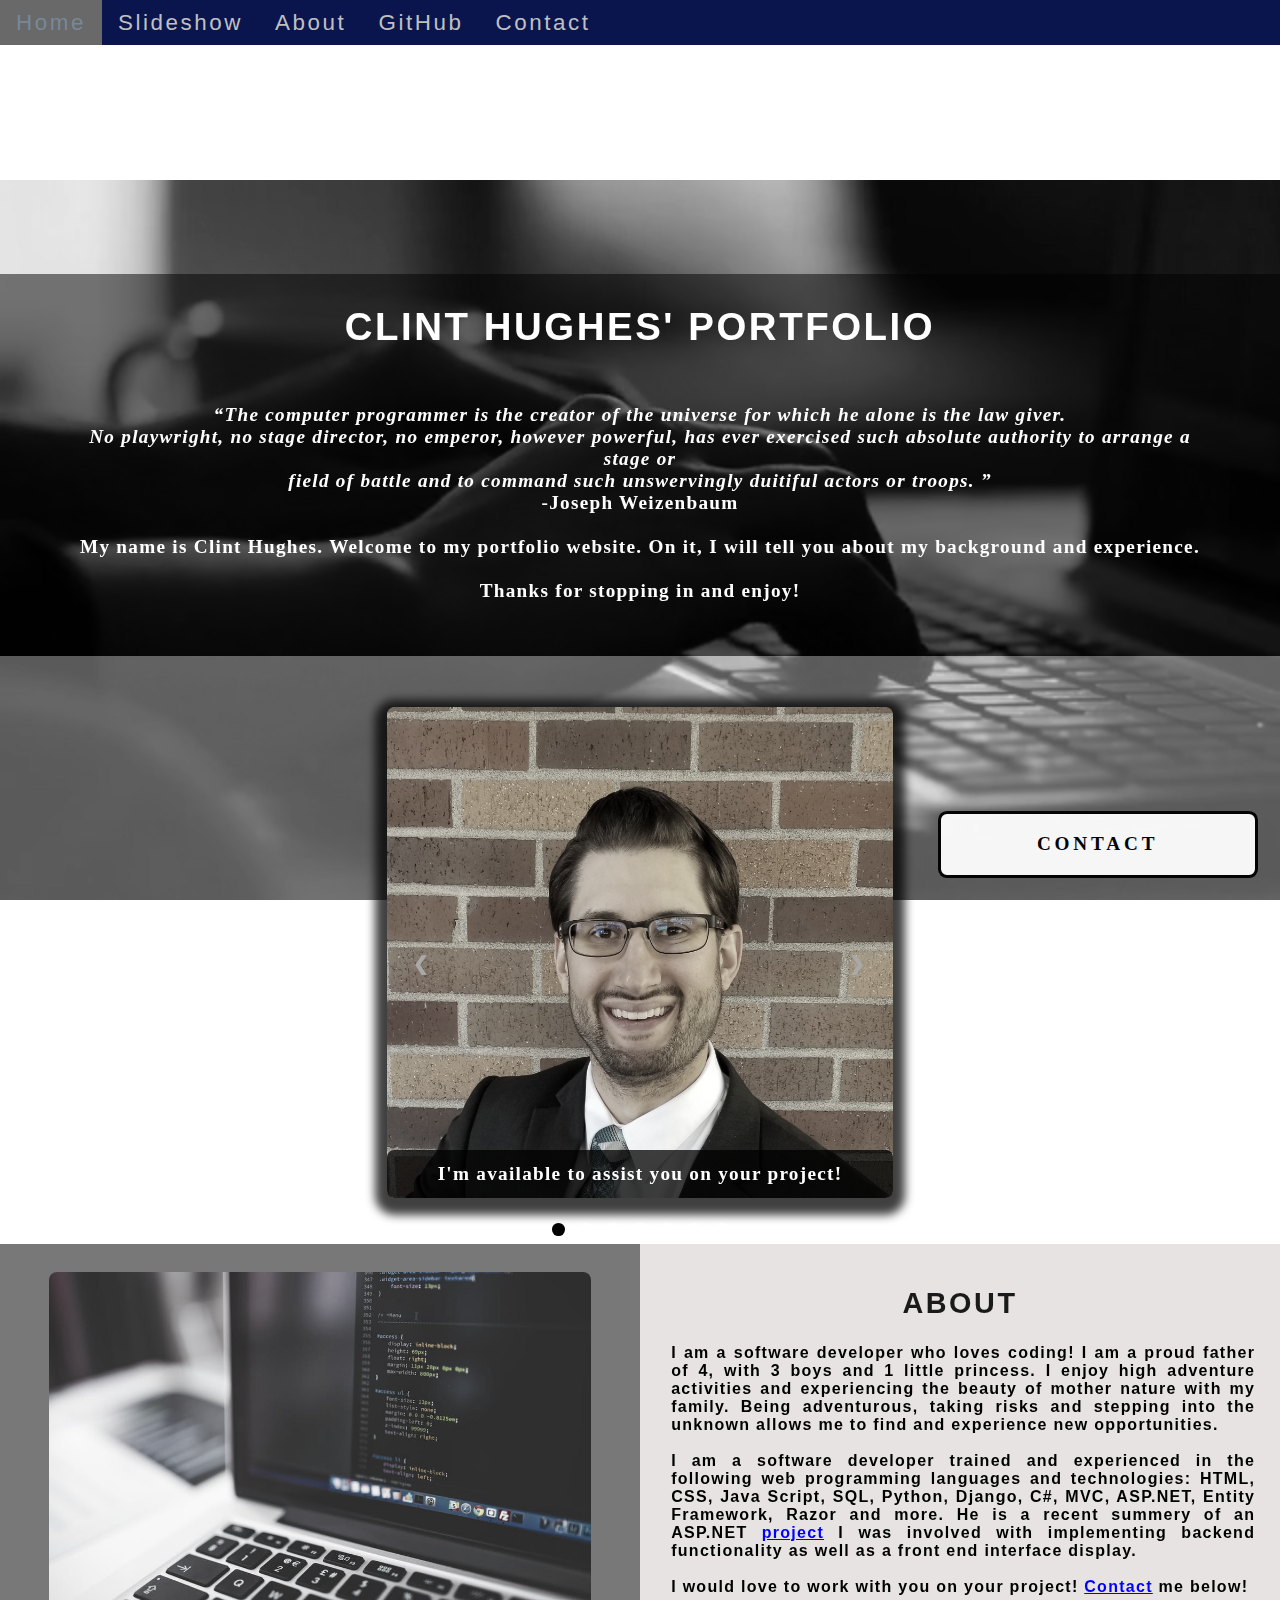
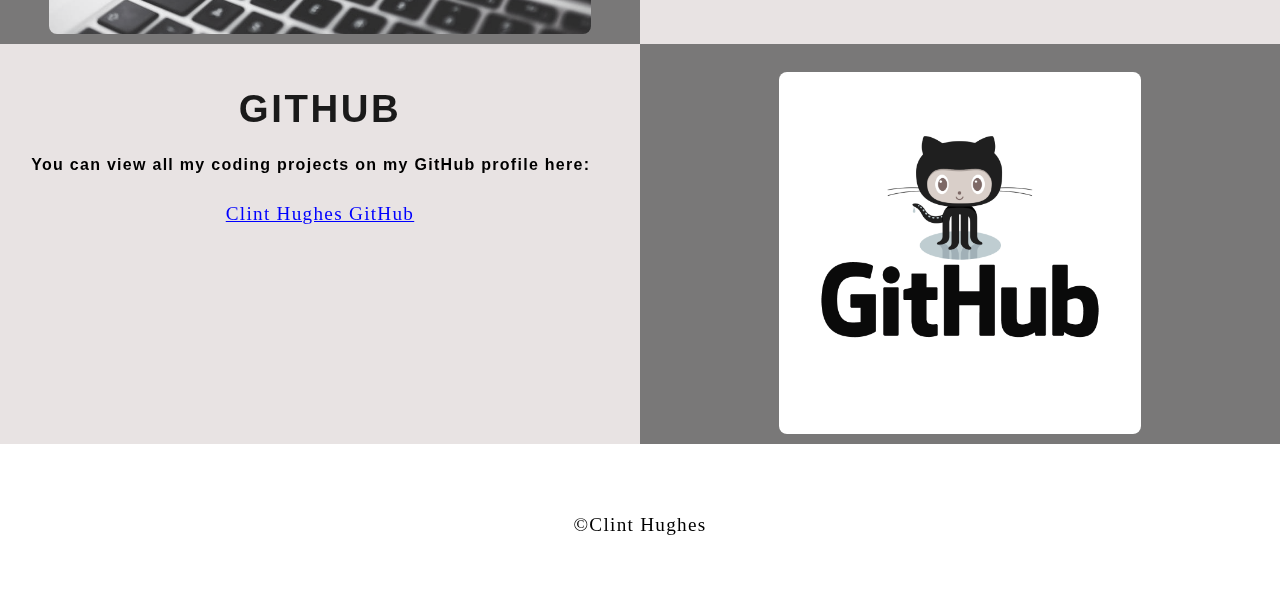
==== commit fe333959: "edited about section" ====
--- a/index.html
+++ b/index.html
@@ -170,13 +170,12 @@
 
          <div class="col-1"> <!-- Right Column-->
             <h2>About</h2>
-                <p>I am a software developer who loves coding! I am a proud father of 4, with 3 boys and 1 little princess. 
-                    I enjoy high adventure activities and experiencing the beauty of mother nature with my family. 
+                <p>I am a software developer who loves coding! I am a proud father of 4, with 3 boys and 1 little princess.
+                    I enjoy high adventure activities and experiencing the beauty of mother nature with my family.
                     Being adventurous, taking risks and stepping into the unknown allows me to find and experience new opportunities.
-                <br><br>I am a graduate of <a href="https://www.learncodinganywhere.com" target="_blank">The Tech Academy</a>s' Software 
-                    Development Boot Camp, and trained with experience in the following web programming languages:
-                    HTML, CSS, Java Script, SQL, Python, C# and more. Here is a recent <a href="https://github.com/Clhughes4/SQL-CodingPojects/blob/master/LibraryDB.sql" target="_blank">
-                    Library Database</a> I created with SQL Server.<br><br>I am a full stack developer and would love to work with you on your project.
+                <br><br>I am a software developer trained and experienced in the following web programming languages and technologies:
+                    HTML, CSS, Java Script, SQL, Python, Django, C#, MVC, ASP.NET, Entity Framework, Razor and more. He is a recent summery of an ASP.NET <a href="https://github.com/Clhughes4/C_Sharp-LiveProject">project</a>
+                    I was involved with implementing backend functionality as well as a front end interface display.<br><br>I would love to work with you on your project!
                     <a href="#Contact">Contact</a> me below!
                 </p>
 
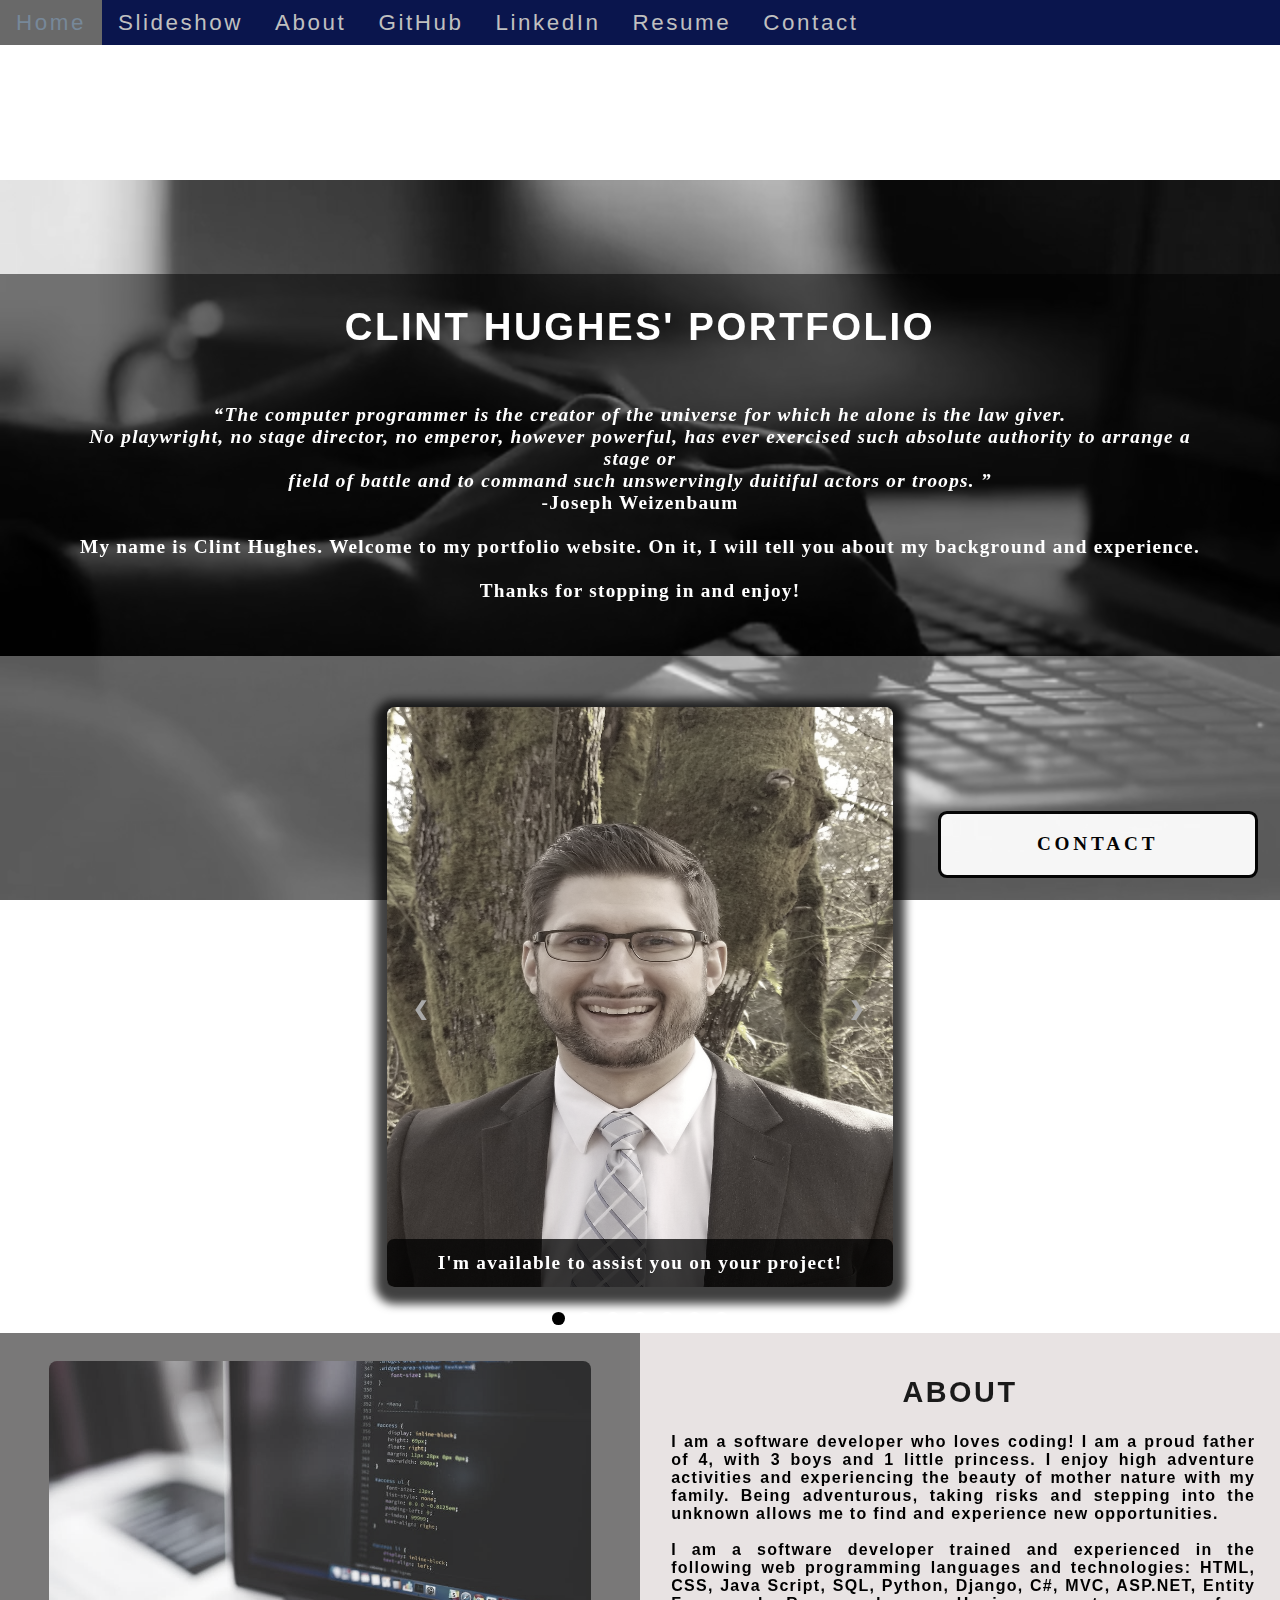
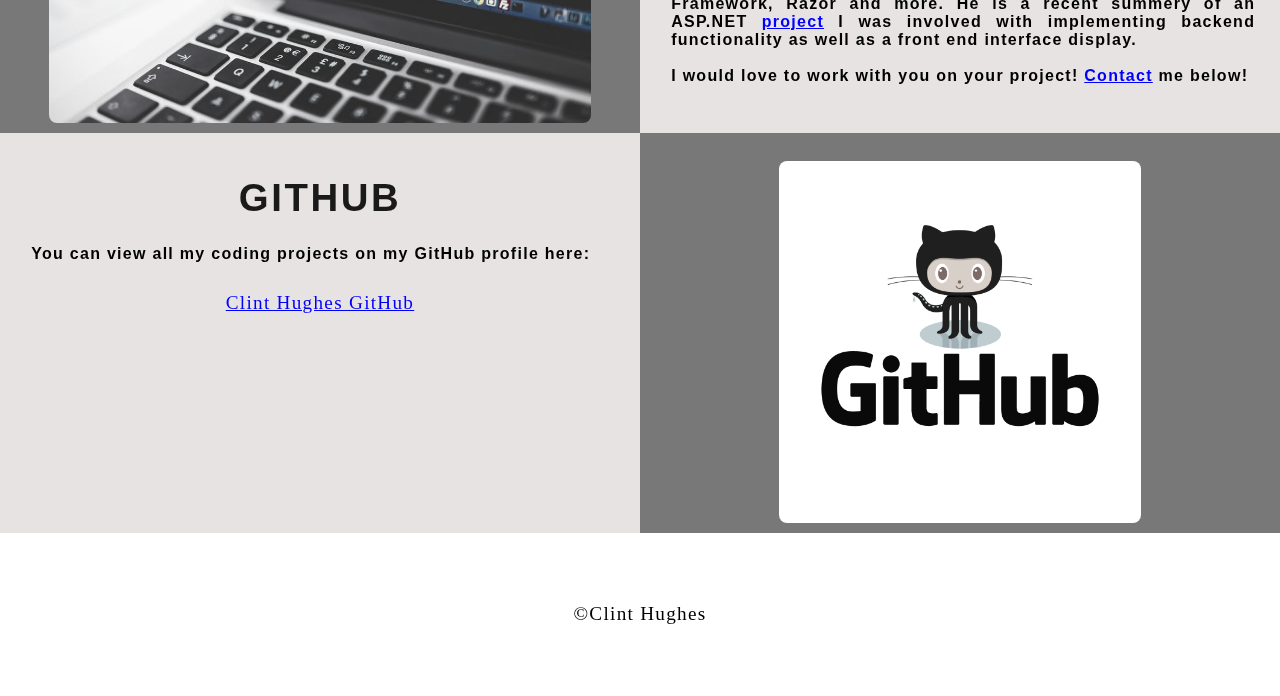
==== commit 0bb1dd07: "added new profile pic and links in navbar" ====
--- a/index.html
+++ b/index.html
@@ -29,6 +29,8 @@
         <a href="#Slideshow">Slideshow</a> <!-- This is the slideshow section-->
         <a href="#About">About</a>
         <a href="#GitHub">GitHub</a>
+        <a href="https://www.linkedin.com/in/clint-hughes-2162b959/">LinkedIn</a>
+        <a href="https://drive.google.com/open?id=1vx1YMZbcyxE6MlfefVuVH815TDD7wW7iRQX0I8ytTAo">Resume</a>
         <a onclick="openForm()">Contact</a> <!-- This function makes it so that our openForm() runs when we click Contact on the nav bar.-->
     </div>
 
@@ -72,7 +74,7 @@
 
             <div class="mySlides fade">
                 <div class="Slide_Number">1 /7</div>
-                <img class="Slide_Show_Images" src="Images/Profile.jpg" style="width: 100%">
+                <img class="Slide_Show_Images" src="Images/TechProfile.jpg" style="width: 100%; height: 580px">
                 <div class="text">I'm available to assist you on your project!</div>
             </div>
 
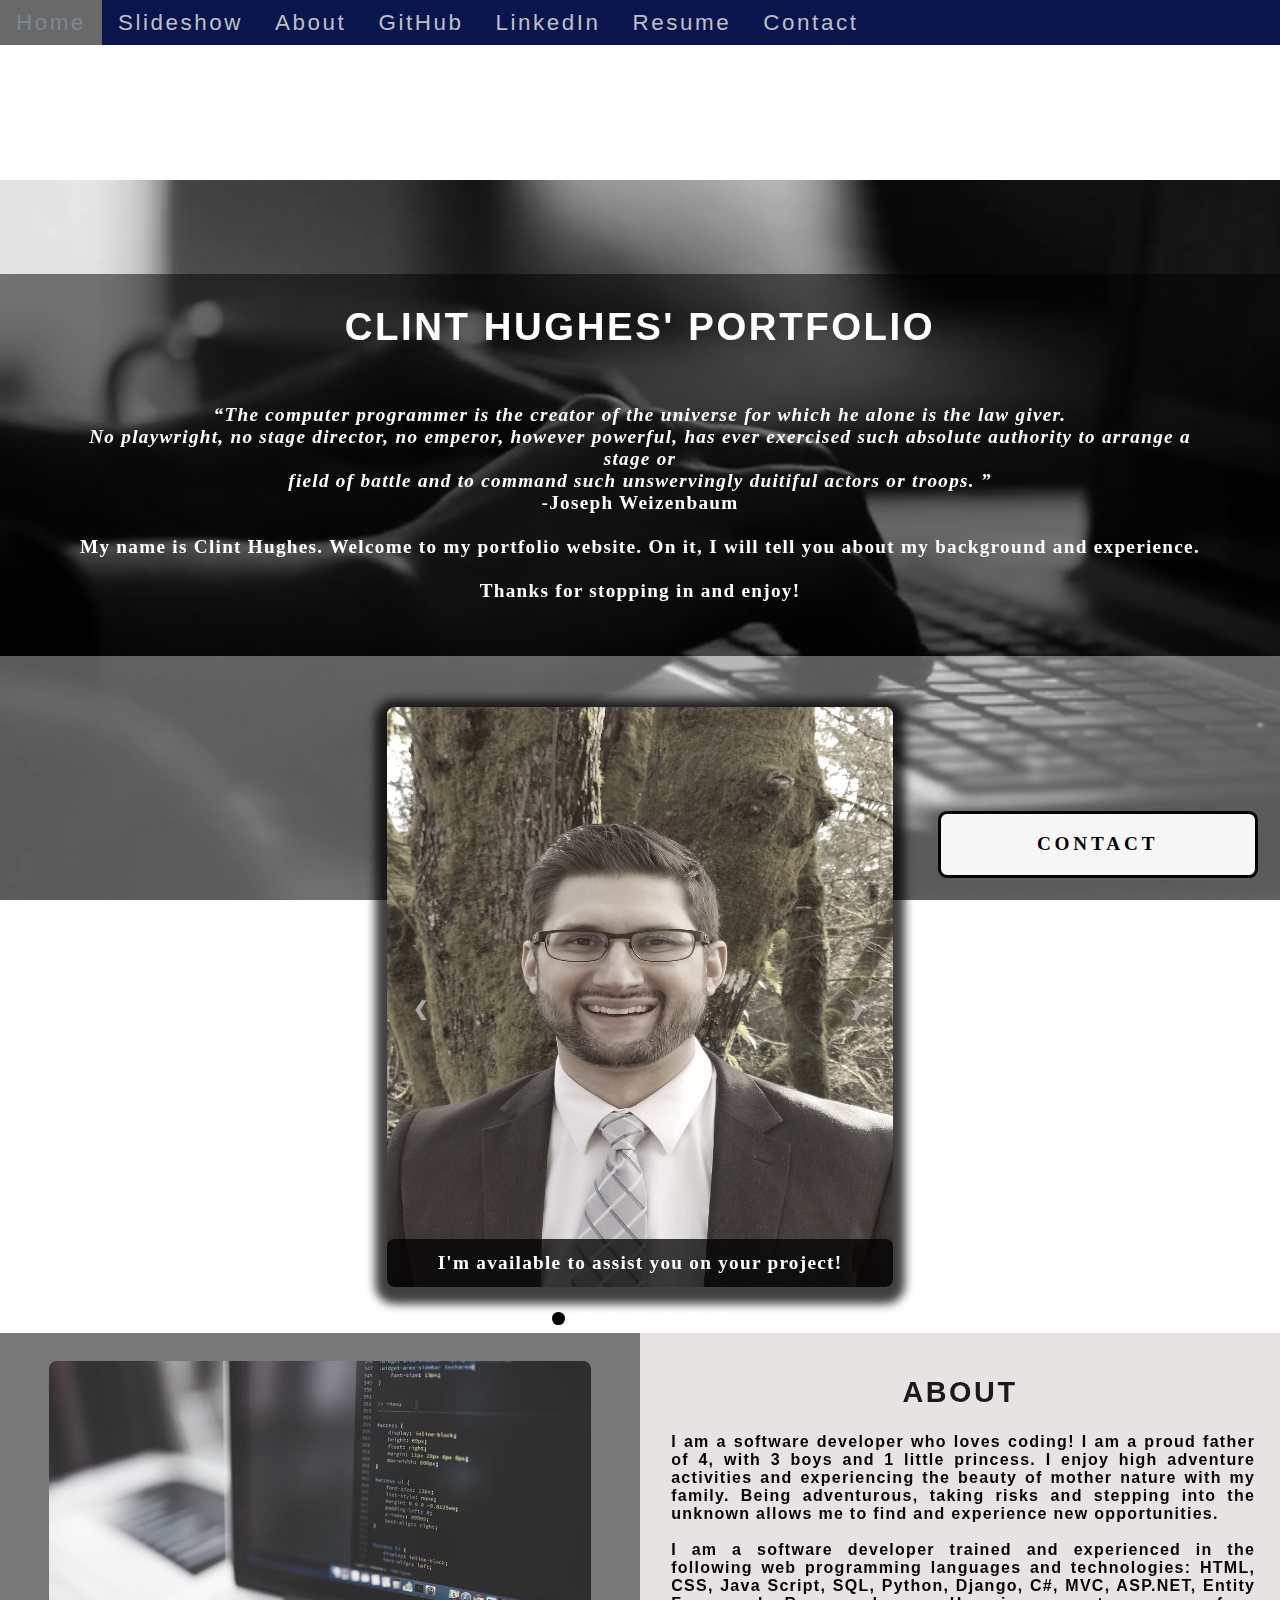
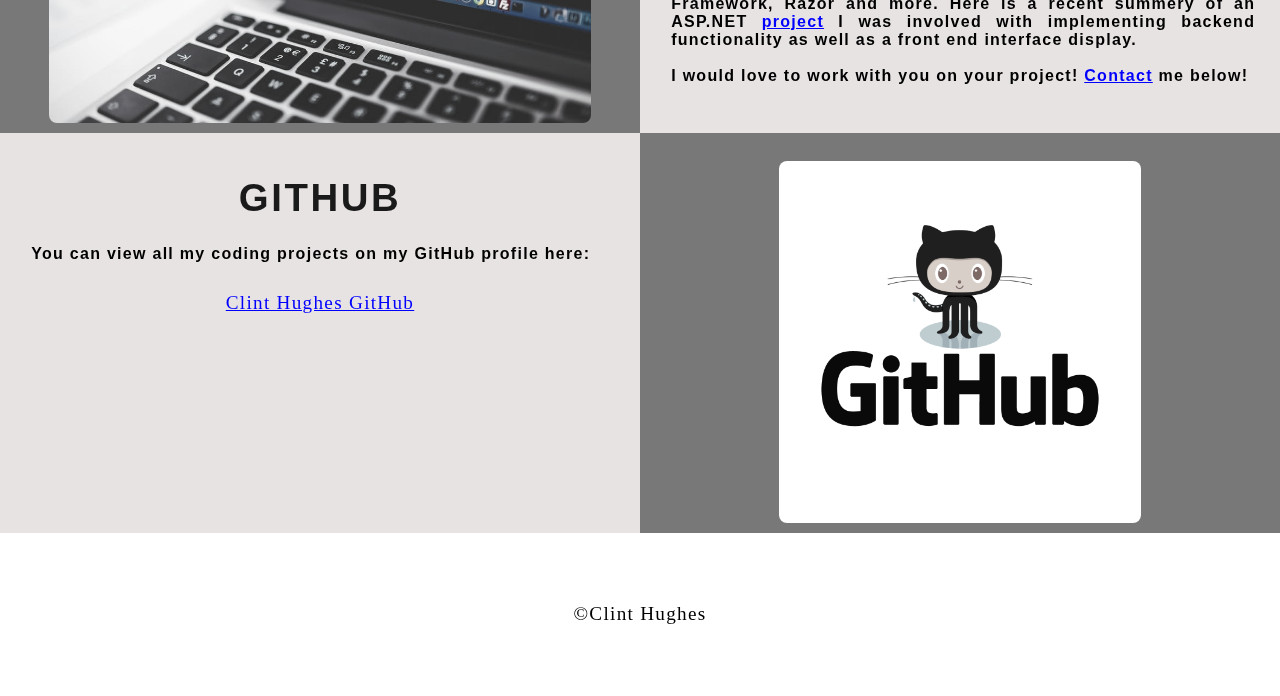
==== commit 1657762b: "Update index.html" ====
--- a/index.html
+++ b/index.html
@@ -176,7 +176,7 @@
                     I enjoy high adventure activities and experiencing the beauty of mother nature with my family.
                     Being adventurous, taking risks and stepping into the unknown allows me to find and experience new opportunities.
                 <br><br>I am a software developer trained and experienced in the following web programming languages and technologies:
-                    HTML, CSS, Java Script, SQL, Python, Django, C#, MVC, ASP.NET, Entity Framework, Razor and more. He is a recent summery of an ASP.NET <a href="https://github.com/Clhughes4/C_Sharp-LiveProject">project</a>
+                    HTML, CSS, Java Script, SQL, Python, Django, C#, MVC, ASP.NET, Entity Framework, Razor and more. Here is a recent summery of an ASP.NET <a href="https://github.com/Clhughes4/C_Sharp-LiveProject">project</a>
                     I was involved with implementing backend functionality as well as a front end interface display.<br><br>I would love to work with you on your project!
                     <a href="#Contact">Contact</a> me below!
                 </p>
